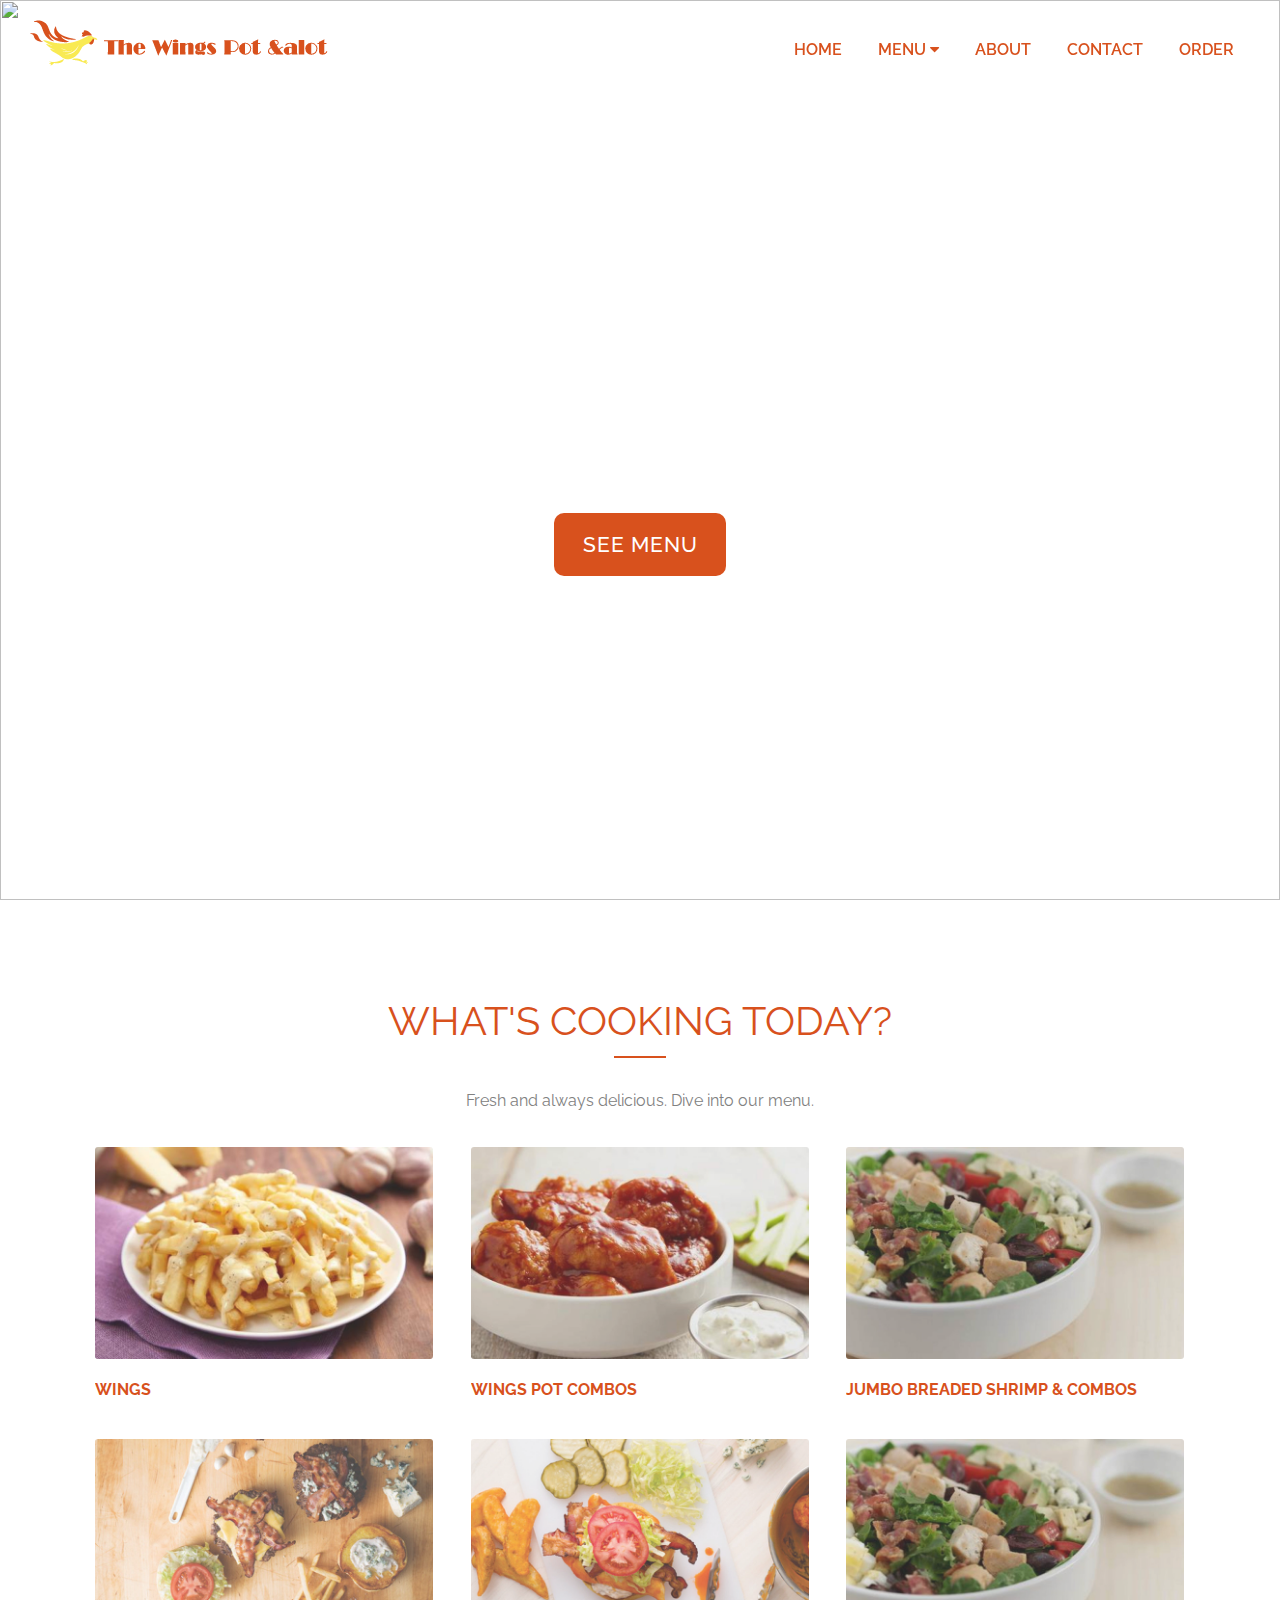
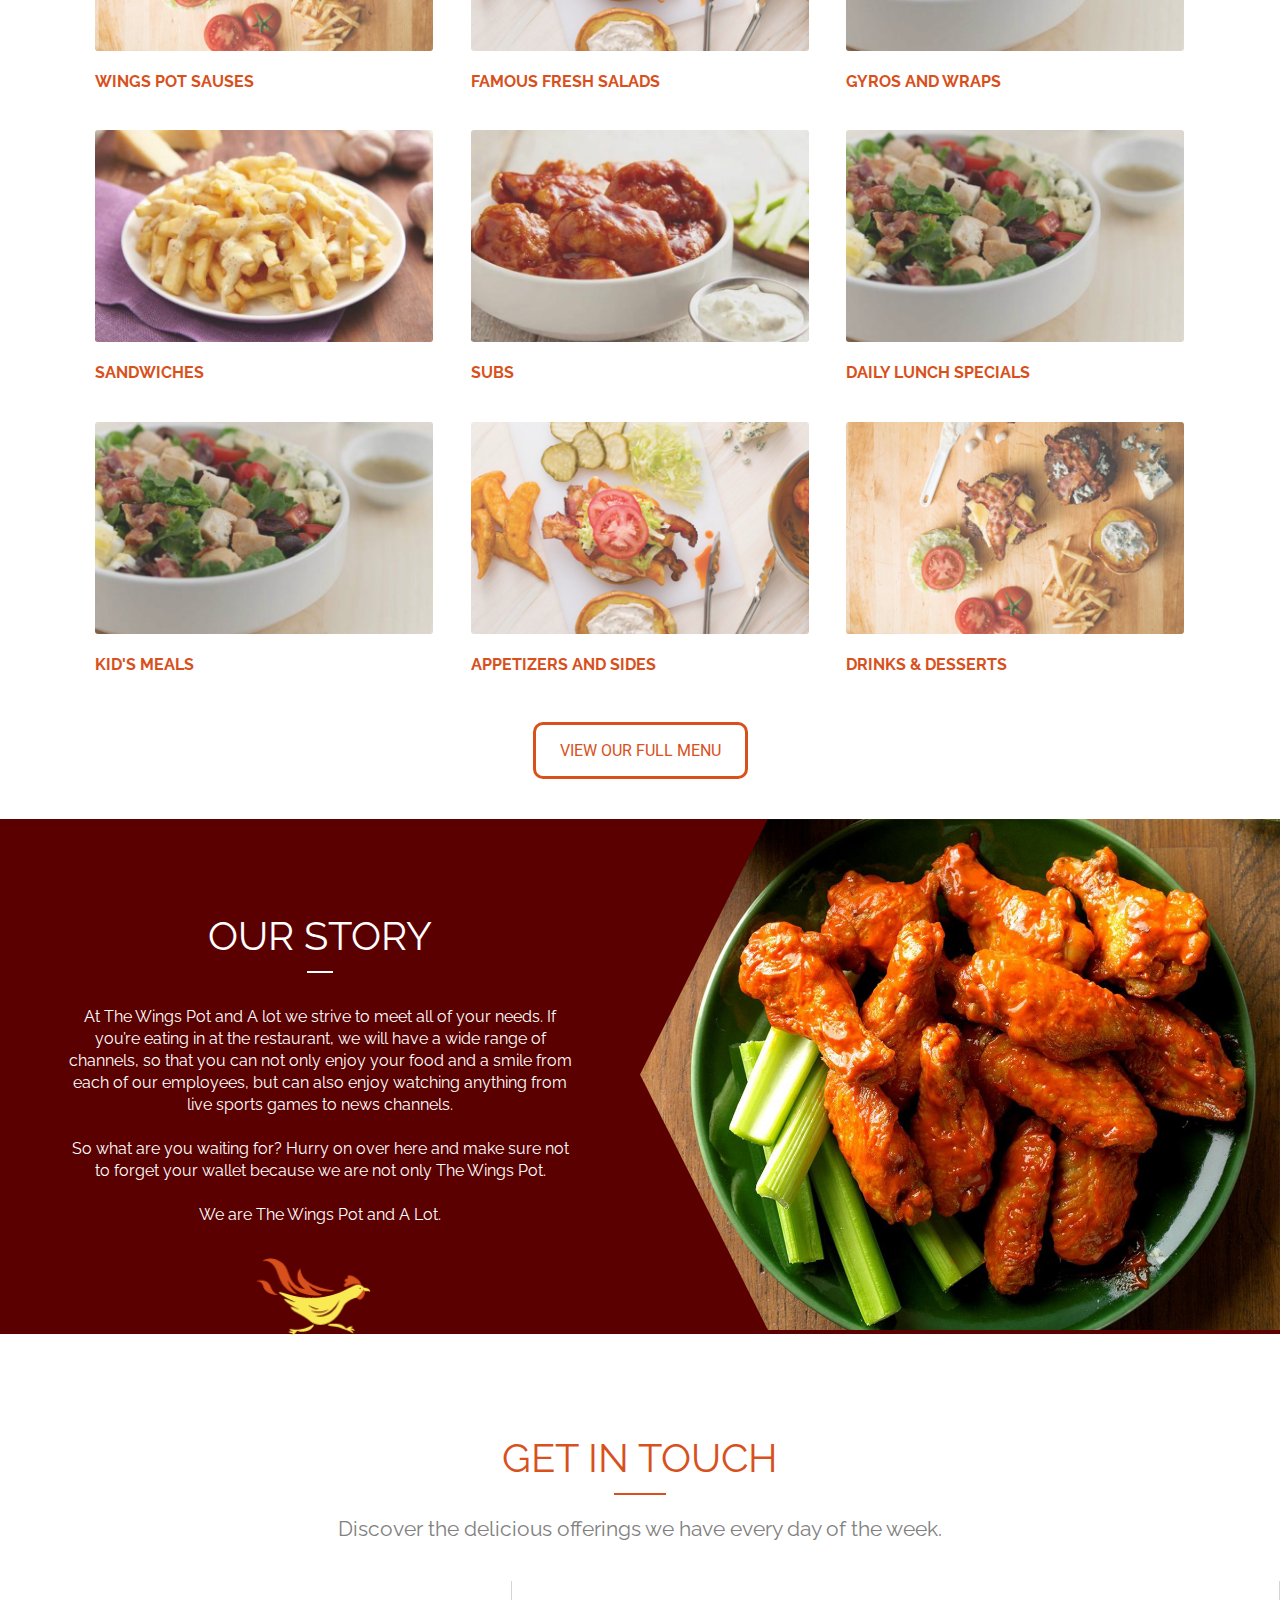
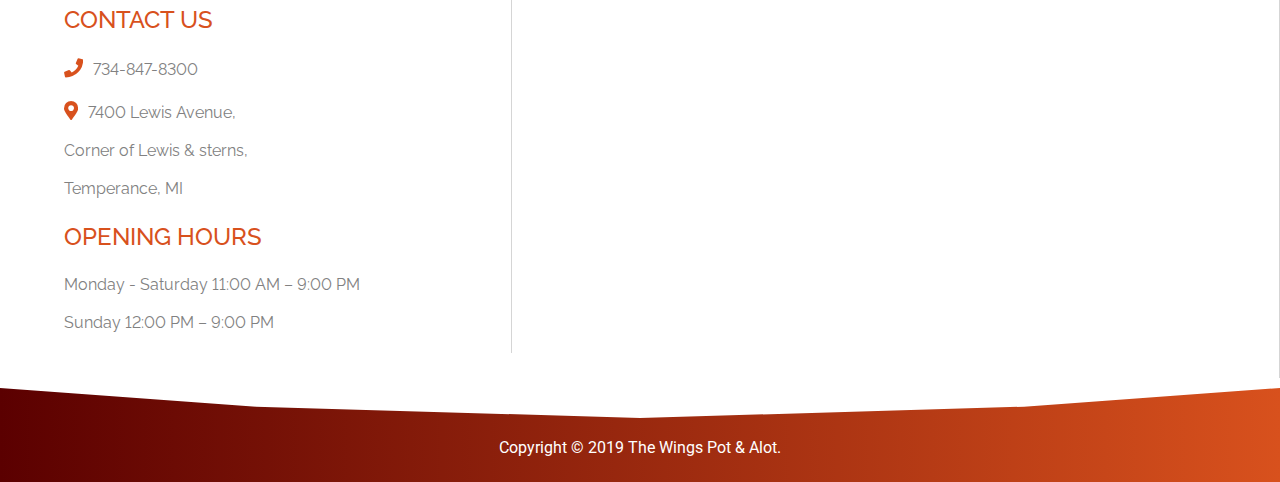
==== index.html @ e2fe1eec "Add files via upload" ====
<!DOCTYPE html>
<html lang="en" dir="ltr">
  <head>
    <meta charset="utf-8">
    <meta name="viewport" content="width=device-width, initial-scale=1.0">
    <title>The Wings Pot & Alot</title>
    <link rel="shortcut icon" href="favicon.ico" type="image/x-icon">
    <link rel="icon" href="favicon.ico" type="image/x-icon">
    <link rel="stylesheet" href="style.css">
    <link rel="stylesheet" href="https://use.fontawesome.com/releases/v5.8.1/css/all.css">
    <link rel="stylesheet" href="https://cdnjs.cloudflare.com/ajax/libs/font-awesome/4.7.0/css/font-awesome.min.css">
    <link rel="stylesheet" href="https://fonts.googleapis.com/css?family=Tangerine">
    <link href='https://fonts.googleapis.com/css?family=Raleway: 400,500, 600' rel='stylesheet' type='text/css'>
    <link href="https://fonts.googleapis.com/css?family=Notable&display=swap" rel="stylesheet">
    <script src="https://code.jquery.com/jquery-3.4.0.js"></script>
  </head>
  <body>
    <nav>
        <div class="left">
          <ul>
            <li><a href="index.html"><img src="logo.png"></a></li>

          </ul>
        </div>

        <div class="right">
        <ul>
          <li><a href="samyvic.github.io/wings/index.html">Home</a></li>
          <li class="dropdown"><a href="samyvic.github.io/wings/menu.html" class="menu">Menu <i class="fa fa-caret-down"></i></a>
            <div class="dropdown-content">
              <a href="#" id="firstItem">WINGS</a>
              <a href="#">WINGS POT COMBOS</a>
              <a href="#">JUMBO BREADED SHRIMP & COMBOS</a>
              <a href="#">WINGS POT SAUSES</a>
              <a href="#">FAMOUS FRESH SALADS</a>
              <a href="#">GYROS AND WRAPS</a>
              <a href="#">SANDWICHES</a>
              <a href="#">SUBS</a>
              <a href="#">DAILY LUNCH SPECIALS</a>
              <a href="#">KID'S MEALS</a>
              <a href="#">APPETIZERS AND SIDES</a>
              <a href="#" id="lastItem">DRINKS & DESSERTS</a>
            </div>
          </li>
          <li><a href="samyvic.github.io/wings/index.html#story">about</a></li>
          <li><a href="samyvic.github.io/wings/index.html#contact">contact</a></li>
          <li id="order"><a href="http://www.thewingspotandalot.net/menu-order.html" target="_blank">order</a></li>
        </ul>
        </div>
    </nav>
    <section class="sec1">
      <div class="container">
        <div class="img-container">
          <img src="crispy.jpg" alt="">
          <div class="content">

            <h1>The Wings pot & alot</h1>

            <p>Where taste meets the myth!</p>
            <a href="#info" class="btn"><span>See Menu</span></a>
          </div>
        </div>

      </div>
      </section>

      <div class="info" id="info">
        <h2>WHAT'S COOKING TODAY?</h2>
        <p>Fresh and always delicious. Dive into our menu.</p>
        <div class="container">
          <div class="info-row">
                <div class="info-box">
                  <img src="bwr1.jpg">
                  <p>Wings</p>
                  <p></p>
                </div>
                <div class="info-box">
                  <img src="bwr2.jpg">
                  <p>Wings Pot Combos</p>
                </div>
                <div class="info-box">
                  <img src="bwr3.jpg">
                  <p>Jumbo Breaded Shrimp & Combos</p>
                </div>
          </div>
          <div class="info-row">
                <div class="info-box">
                  <img src="bwr4.jpg">
                  <p>Wings Pot Sauses</p>
                </div>
                <div class="info-box">
                  <img src="bwr5.jpg">
                  <p>Famous Fresh Salads</p>
                </div>
                <div class="info-box">
                  <img src="bwr3.jpg">
                  <p>Gyros and Wraps</p>
                </div>
          </div>
          <div class="info-row">
                <div class="info-box">
                  <img src="bwr1.jpg">
                  <p>Sandwiches</p>
                  <p></p>
                </div>
                <div class="info-box">
                  <img src="bwr2.jpg">
                  <p>Subs</p>
                </div>
                <div class="info-box">
                  <img src="bwr3.jpg">
                  <p>Daily Lunch Specials</p>
                </div>
          </div>
          <div class="info-row">
                <div class="info-box">
                  <img src="bwr3.jpg">
                  <p>Kid's Meals</p>
                </div>
                <div class="info-box">
                  <img src="bwr5.jpg">
                  <p>Appetizers and Sides</p>
                </div>
                <div class="info-box">
                  <img src="bwr4.jpg">
                  <p>Drinks & Desserts</p>
                </div>
          </div>
      </div>

      <a href="process.html" class="bttn" target="_blank"><span>View OUR Full Menu</span></a>
    </div>

    <div class="story" id="story">

      <div class="story-container">
        <div class="story-row">
          <div class="polygon1">
            <div class="story-box-1">
                <div class="story-content">
                  <h2>OUR STORY</h2>
                  <p>At The Wings Pot and A lot we strive to meet all of your needs.
                   If you’re eating in at the restaurant, we will have a wide range of channels,
                    so that you can not only enjoy your food and a smile from each of our employees,
                     but can also enjoy watching anything from live sports games to news channels.<br><br>
                  So what are you waiting for? Hurry on over here and make sure not to forget your wallet because we are not only The Wings Pot.
                   <br><br>We are The Wings Pot and A Lot.</p>
                   <img src="chiki.png">
                </div>
            </div>
          </div>
          <div class="clip">
              <img src="newwings.jpg">
          </div>

          </div>
        </div>
      </div>
    </div>

      <div class="contact" id="contact">
        <div class="contact-container">

          <h2>GET IN TOUCH</h2>
          <p>Discover the delicious offerings we have every day of the week.</p>
          <div class="contact-row">
          <div class="contact-box" id="con-box-1">
            <h3>CONTACT US</h3>
            <h4><i class="fas fa-phone"></i>734-847-8300</h4>
            <h4><i class="fas fa-map-marker-alt"></i>7400 Lewis Avenue,<br><br> Corner of Lewis & sterns,<br><br>Temperance, MI</h4>
            <h3>OPENING HOURS</h3>
            <h4>Monday - Saturday 11:00 AM – 9:00 PM<br><br>Sunday 12:00 PM – 9:00 PM</h4>
          </div>

          <div class="contact-box" id="con-box-2">

            <h4><iframe src="https://www.google.com/maps/embed?pb=!1m18!1m12!1m3!1d2976.58976884949!2d-83.5690757851899!3d41.75094058134229!2m3!1f0!2f0!3f0!3m2!1i1024!2i768!4f13.1!3m3!1m2!1s0x883b7f925ae8d977%3A0xe44cda6f2cd20868!2sThe%20Wings%20Pot%20%26%20Alot!5e0!3m2!1sen!2seg!4v1570128316960!5m2!1sen!2seg" width="680" height="350" frameborder="0" style="border:0;" allowfullscreen=""></iframe></h4>
          </div>
          </div>
        </div>
      </div>
      <div class="footer">
        <div class="clip">
          <p>Copyright &copy; 2019 The Wings Pot & Alot.</p>
        </div>
      </div>
    <script type="text/javascript">
      $(window).on('scroll', function(){
        if ($(window).scrollTop()) {
          $('nav').addClass('black');
        } else {
          $('nav').removeClass('black');
        }
      })
    </script>
    </body>
    </html>
---- style.css ----
@import url('https://fonts.googleapis.com/css?family=Montserrat|Open+Sans|Roboto');
*{
  box-sizing: border-box;
}
html {
  scroll-behavior: smooth;
}
body{
  margin:0;
  padding:0;
  color:#fff;
  font-family: Raleway;
  -webkit-font-feature-settings: "lnum";
  -moz-font-feature-settings: "lnum";
  font-feature-settings: "lnum";
  overflow-x: hidden;
}
.container::after{
  content: "";
  clear: both;
  display: table;
}
nav {
  position:fixed;
  top:0;
  left: 0;
  width:100%;
  height:100px;
  padding: 10px 30px 10px 30px;
  transition: .5s;
  z-index: 99;
}
nav.black{
  background: linear-gradient(to right, rgba(255,222,173,1), rgba(255,222,173,1));
  height: 80px;
  padding: 10px 15px 10px 15px;
}
nav .left {
  float: left;
  margin: 0;
  padding: 0;
  display: flex;
}
nav .left ul ,nav .right ul{
  margin: 0;
  padding: 0;
}
nav .left li {
  display: inline-block;

}
nav .left li a{
  transition: .5s;
}
nav.black .left li a{
  background:linear-gradient(to right,#fff,#fff);
  -webkit-background-clip: text;
  -webkit-text-fill-color: transparent;
}
nav .left img{
  margin-top: 10px;
}
nav .left a{
  margin: 0;
  padding: 0;
}
nav.black .left img{
  margin-top: 2.5px;
}
/*Pristina - Monotype Corsiva - Script MT ("Tangerine", serif)*/
nav .right {
  float: right;
  margin: 0;
  padding: 0;
  display: flex;
}
nav ul{
  margin:0;
}
nav .right li {
  display: inline-block;
  text-transform: uppercase;
  font-weight: 600;
  list-style-type: none;
  font-size: 1em;
  padding: 0em 1em;
}
nav .right a{
  color:#D8511D;
  text-decoration: none;
}
nav .right li a:hover{
  color:#fff;
}
nav .right #order{
  background: white;
  border-top-right-radius: 10px;
  border-bottom-left-radius: 10px;
}
nav .right ul #order:hover {
  background-color:#D8511D;
    cursor: pointer;
}
nav .right ul #order:hover a{
  color:#fff;

}
nav .right li a{
  line-height: 80px;
  transition: .5s;
}
nav.black .right li a{
  color:#D8511D;
  line-height: 60px;
}

.dropdown-content {
  display: none;
  position: absolute;
  background-color: #f9f9f9;
  min-width: 120px;
  box-shadow: 0px 8px 16px 0px rgba(0,0,0,0.2);
  z-index: 1;
  border-radius: 10px;
}
nav .right ul .dropdown .dropdown-content a{
  line-height: 40px;
}
nav.black .right ul .dropdown .dropdown-content a:hover{
  color: #fff;
}
.dropdown-content:hover{
  padding-top: 1px;
  border-radius: 10px;
}
.dropdown-content a {
  font-size: 14px;
  padding: 0px 16px;
  text-decoration: none;
  display: block;
  text-align: left;
}
.dropdown-content a{
  border-bottom: 1px solid #F0F0F0;
}
.dropdown-content #lastItem{
  border-bottom: 0px solid #F0F0F0;

}
.dropdown-content a:hover {background-color:#D8511D;

}
.dropdown-content a:hover {
  border-radius: 10px;
}
nav .right ul .dropdown:hover .dropdown-content {
  display: block;

}
.container{
  text-align: center;
}

.container .content h1{
text-align: center;
font-size: 4em;
font-weight: 500;
}
.img-container img {
  overflow: hidden;
  position: relative;
  z-index: -1;
  top: 0;
  left: 0;
  width: 100%;
  height: 100vh;
  background-size: cover;

}

.container .content{
  position: absolute;
  top:25%;
  left:25%;
  right:25%;
  color: rgb(255,255,255) ;
}
.sec1 .content h1{
  font-size: 42px;
  margin-bottom: 0;
  border-top: white solid 5px;
  border-bottom: white solid 5px;
  padding: 16px 0px 18px 0px;
  text-transform: uppercase;
  font-family: 'Notable', sans-serif;

}
.content p{
  font-size: 1.5rem;
  display: block;
  padding-bottom: 3rem;
  text-transform: capitalize;
}
.btn{
  background:linear-gradient(to right,#D8511D,#D8511D);
  letter-spacing: 1px;
  color:#fff;
  font-size: 1.3rem;
  font-weight: 500;
  padding:1.2rem 1.8rem;
  text-decoration: none;
  border-radius: 10px;
  text-transform: uppercase;
}

.btn:hover{
  background:linear-gradient(to right,#fff,#fff);
  -webkit-background-clip: text;
  -webkit-text-fill-color: transparent;
  color:#D8511D;
  font-size: 1.5rem;
  padding:1.3rem 1.9rem;
  text-decoration: none;
  border: 3px solid #D8511D;
  border-radius: 10px;
  transition: .1s ease-in-out;
}

/*info*/
.info{
  text-align: center;
  background-color: rgb(255,255,255);
  color:#483949;
  padding:60px 0 40px;
}
.info .info-row {
margin:2% 6%;
}
.info .info-row .info-box{
  display: inline-block;
  float: left;
  width: 30%;
  margin: 1% 1.66% ;
  overflow:hidden;
  background-color: #fff;
}
.info .info-row .info-box img{
  width:100%;
  height:100%;
  max-width:100%;
  background-size: cover;
  transition: all .6s;
  opacity: 0.85;
  z-index: -1;
  padding-bottom: 0;
  border-radius: 3px;
}
.info .info-row .info-box img:hover{
  transform: scale(1.03);
  opacity:1;

}
.info .info-row .info-box p {
  font-size: 1em;
  color:#818181;
  margin:5% 0;
  text-align: left;
  color: #D8511D;
  text-transform: uppercase;
  font-weight: bold;
}
.info h2 {
  font-size: 2.5em;
  font-weight: 400;
  color:#D8511D;
  /*#483949*/
}
.info h2::after {
    content: '';
    background:#D8511D ;
    width: 4%;
    height: 2px;
    margin:12px 0 0;
    display: block;
    margin-left: auto;
    margin-right: auto;
  }
.info p {
  font-size: 1em;
  color:#818181;
  margin:0 10%;
  text-align: center;
}

.info .bttn, .message .bttn{
  color:#D8511D;
  font-size: 1em;
  font-family: 'Roboto', sans-serif;
  padding:1rem 1.5rem;
  text-decoration: none;
  border:3px solid #D8511D;
  border-radius: 10px;
  text-transform: uppercase;
  display: inline-block;
  margin-top: 20px;
}
.info .bttn:hover, .message .bttn:hover{
  color: white;
  background:#D8511D;
  /*font-size: 1.1em;
  padding:1.1rem 1.6rem;
  #483949
  */
  text-decoration: none;
  border: 3px solid #D8511D;
  border-radius: 10px;
  transition: .5s ease-in-out;
}
/* end info*/

/*story*/
.story {
  background-color: #5B0000;

}
.story .clip img{
  width: 100%;
  background-size: cover;
  clip-path: polygon(60% 0, 100% 0, 100% 100%, 60% 100%, 50% 50%);
  -webkit-clip-path: polygon(60% 0, 100% 0, 100% 100%, 60% 100%, 50% 50%);
  background-repeat: no-repeat;
  -webkit-shape-outside: polygon(60% 0, 100% 0, 100% 100%, 60% 100%, 50% 50%);
  shape-outside: polygon(60% 0, 100% 0, 100% 100%, 60% 100%, 50% 50%);
  z-index: -99;
}
.story .story-content{
    padding-top: 60px ;

}
.story h2 {
  font-size: 2.5em;
  font-weight: 400;
  text-align: center;
  color:#fff;
  /*#483949*/
}
.story h2::after {
    content: '';
    background:#fff ;
    width: 4%;
    height: 2px;
    margin:12px 0 0;
    display: block;
    margin-left: auto;
    margin-right: auto;
  }
.story p {
  font-size: 1em;
  line-height: 22px;
  text-align: center;
  color:#fff;
  margin:0 10%;

}
.story .story-box-1 img{
  margin: 5% 40%;
  width: 18%;

}
.story .story-box-1, .story .story-box-2{
  width:50%;
  display:inline-block;
  float: left;
  overflow: hidden;
  position: absolute;
}

.story .story-row::after{
    content:"";
    clear: both;
    display: table;
}

/*story*/
/*contact*/
.contact {
  background-color:#fff;
  color:#483949;
  padding:60px 0 0px;
}
.contact-container{
padding:40px 0 10px;
}
.contact .contact-row{
  padding: 20px 0 0;
}
.contact h2{
    text-align: center;
    margin:0px;
    font-size: 2.5em;
    font-weight: 400;
    color:#D8511D;
}
.contact h2:after {
    content: '';
    background:#D8511D;
    width: 4%;
    height: 1.6px;
    margin:12px 0 0;
    display: block;
    margin-left: auto;
    margin-right: auto;
  }

  .contact h3{
      text-align: left;
      font-size: 1.5em;
      font-weight: 500;
      color:#D8511D;
  }
  .contact h4{
      text-align: left;
      font-size: 1em;
      font-weight: 400;
      color:#818181;
  }
  .contact p{
    color:#818181;
    text-align: center;
    font-size: 1.3em;
  }

.contact-row::after{
    content:"";
    clear: both;
    display: table;
  }

#con-box-1{
  width:40%;
  float: left;

}
#con-box-2{
  width:60%;
  float: left;
}
.contact .fas,.contact .fab, .contact .far{
  font-size: 1.2em;
  margin-right: 10px;
  background:linear-gradient(to right,#D8511D,#D8511D);
  -webkit-background-clip: text;
  -webkit-text-fill-color: transparent;
}
#con-box-1,#con-box-2{
    border-right: 1px solid #d5d5d5;
    padding-left: 5% ;
}
/* footer */
.footer{
  background-color: #fff;
}
 .footer .clip {
   padding:50px 0 25px;
  /*background:linear-gradient(to right,#EE6588,#F69560);*/
  background: linear-gradient(to right,  rgba(91,0,0,1),rgba(216, 81, 29,1));
  -webkit-clip-path: polygon(50% 32%, 80% 20%, 100% 0, 100% 100%, 79% 100%, 50% 100%, 17% 100%, 0 100%, 0 0, 20% 20%);
  clip-path: polygon(50% 32%, 80% 20%, 100% 0, 100% 100%, 79% 100%, 50% 100%, 17% 100%, 0 100%, 0 0, 20% 20%);
}
.footer p{
  margin:0;
  color:#fff;
  text-align: center;
  font-family: 'Roboto', sans-serif;
}
/*end footer*/

#footer-page{
  margin-top: 60px
}



#color-nav{background:linear-gradient(to right,#EE6588,#F69560);
  -webkit-background-clip: text;
-webkit-text-fill-color: transparent;}
nav.black .right li #color-nav{background:linear-gradient(to right,#fff,#fff);
  -webkit-background-clip: text;
-webkit-text-fill-color: transparent;}
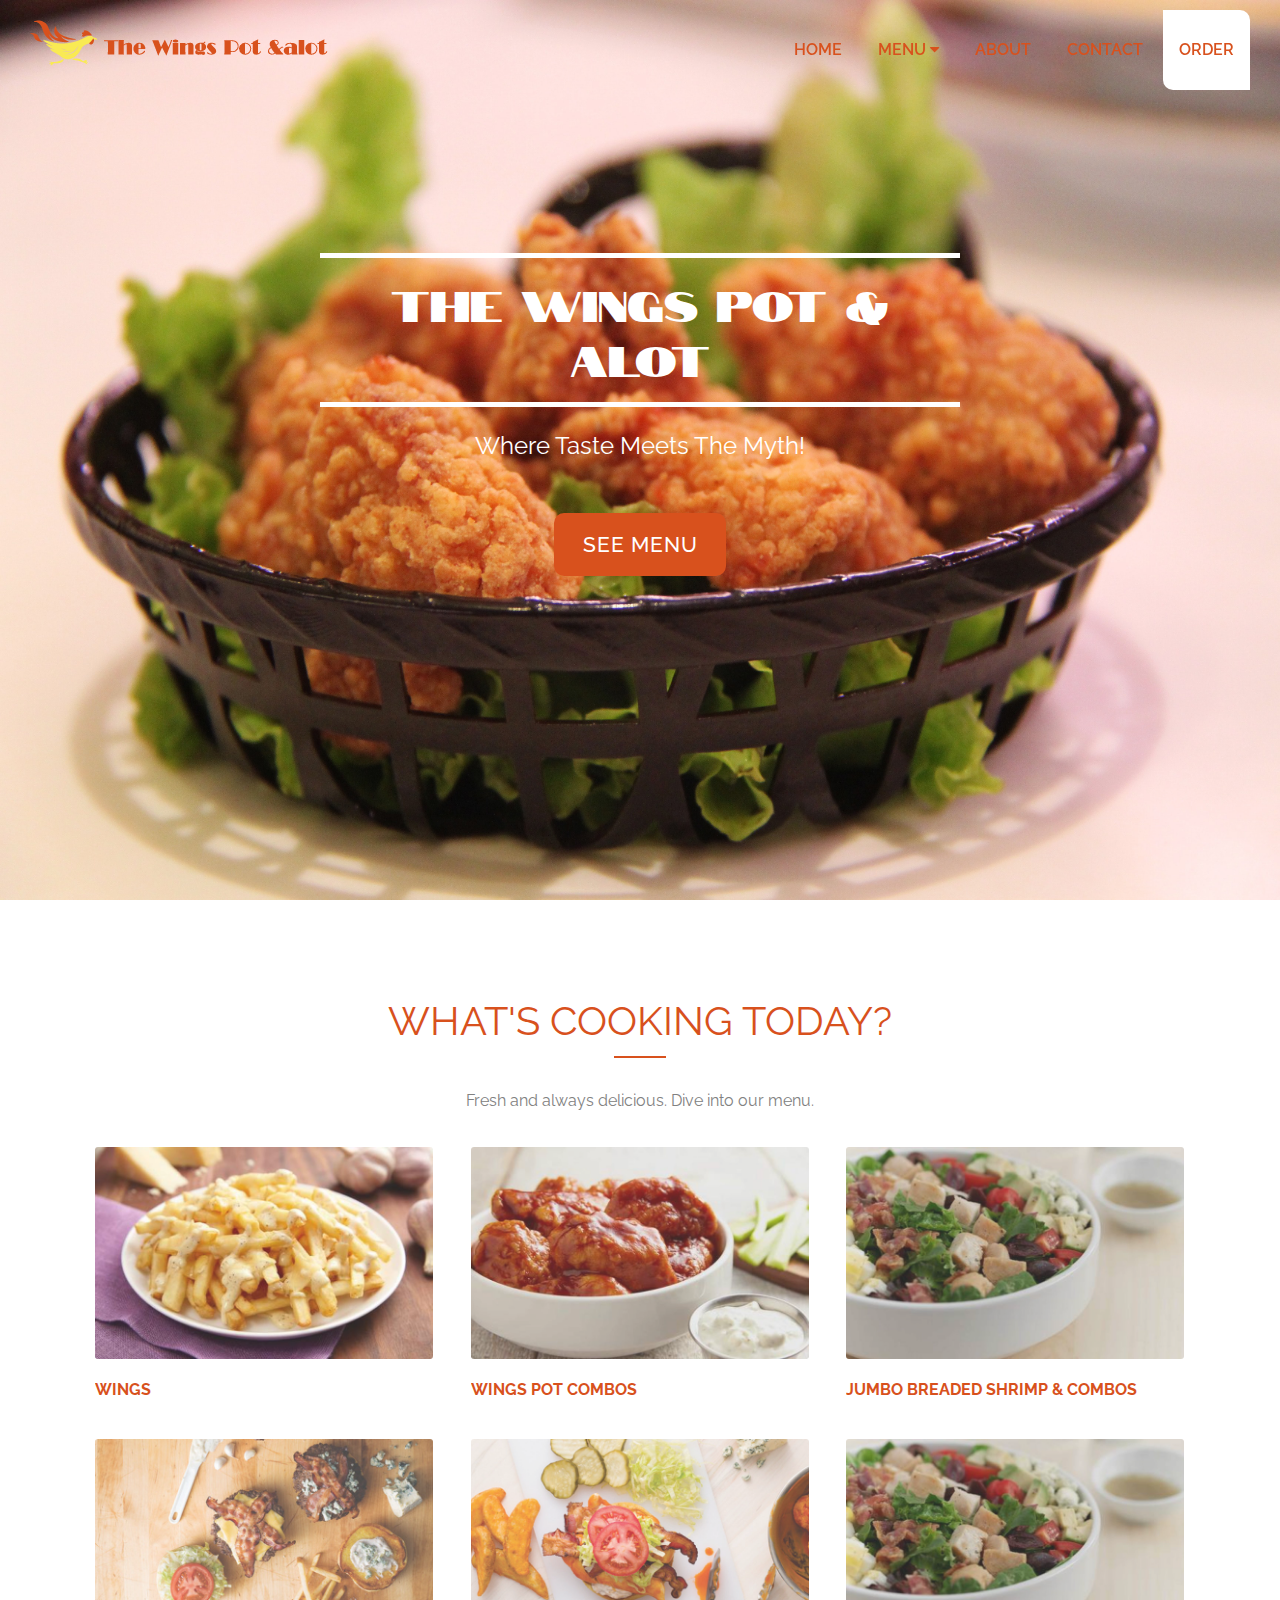
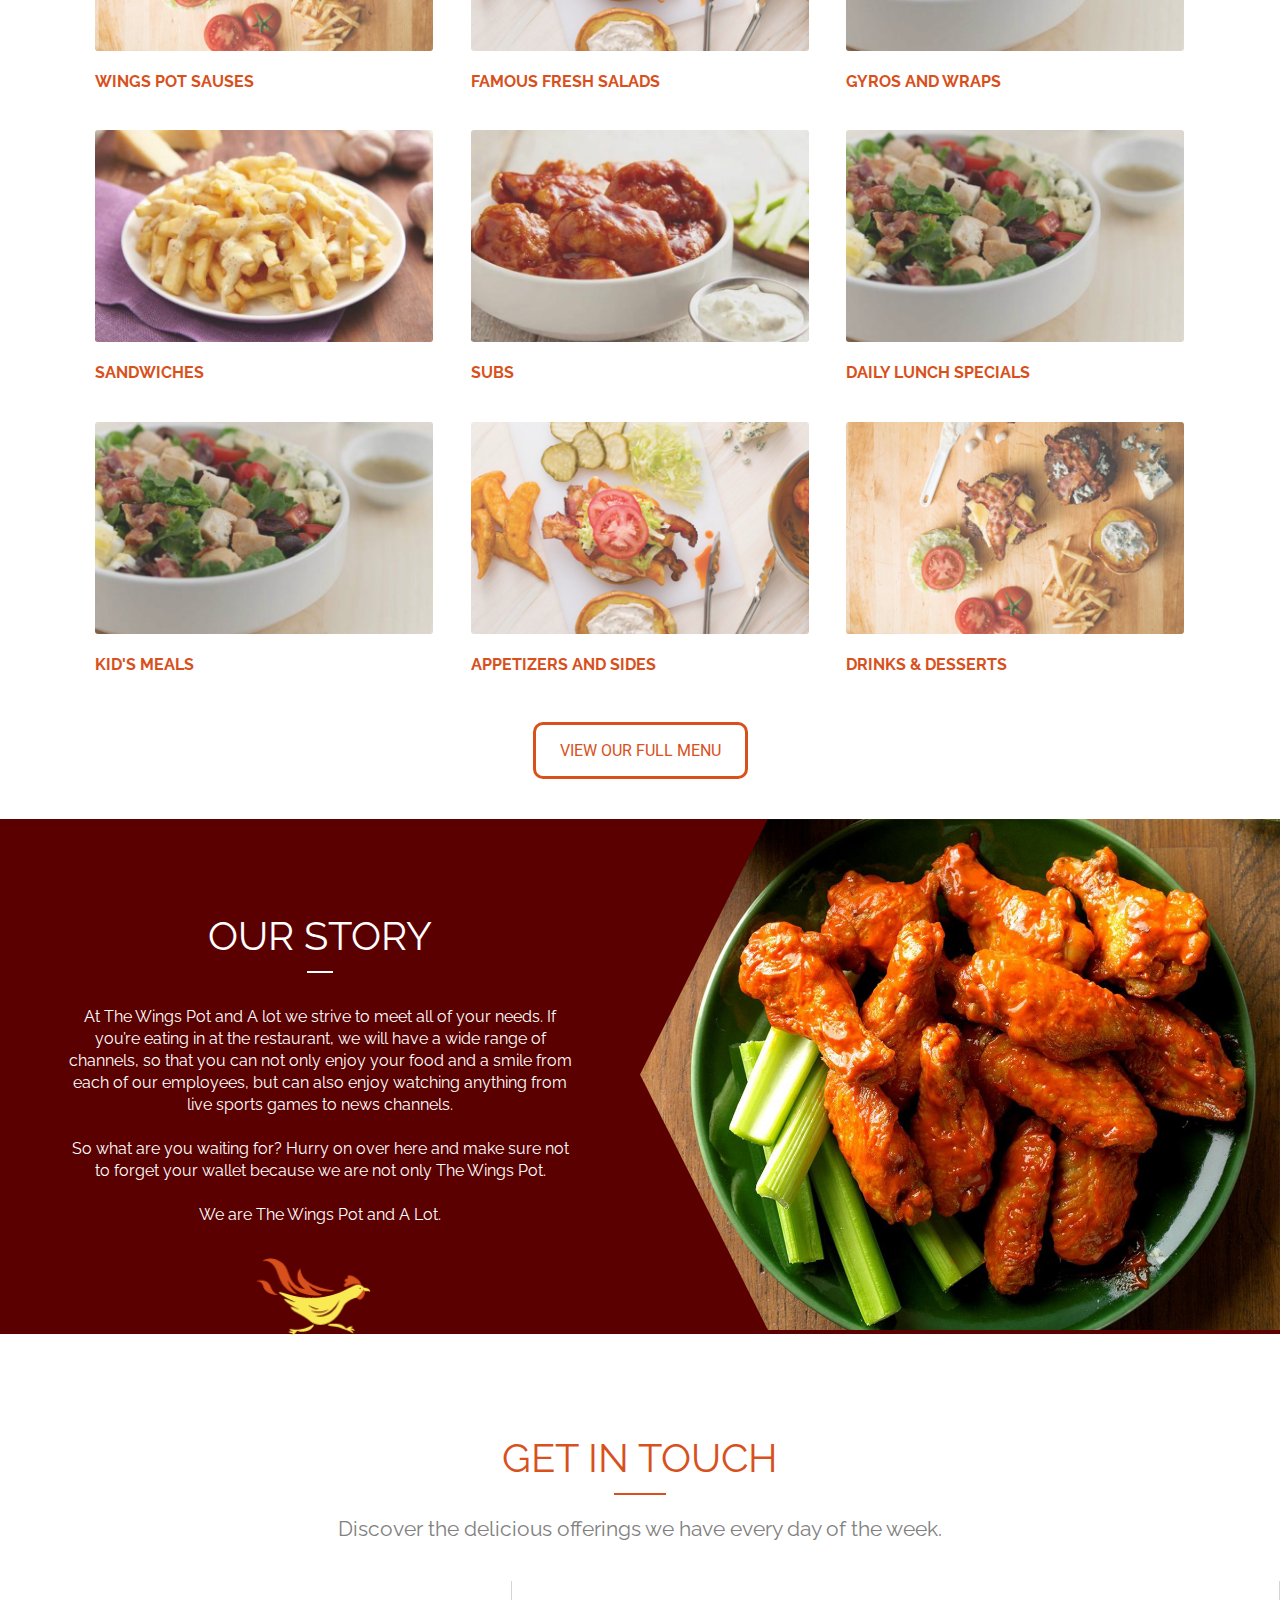
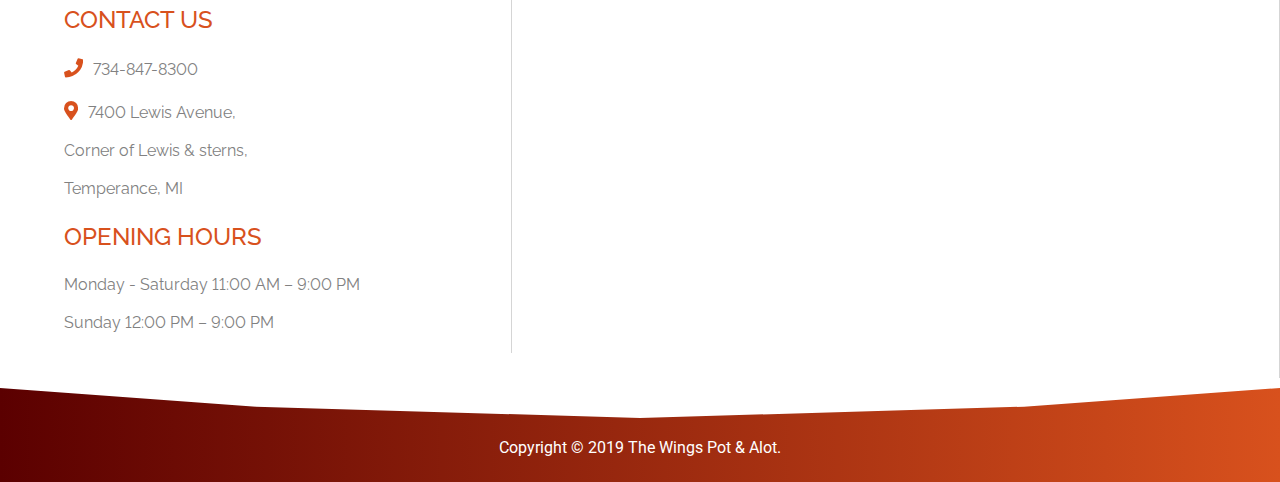
==== commit 8e2376ff: "Add files via upload" ====
--- a/index.html
+++ b/index.html
@@ -25,8 +25,8 @@
 
         <div class="right">
         <ul>
-          <li><a href="samyvic.github.io/wings/index.html">Home</a></li>
-          <li class="dropdown"><a href="samyvic.github.io/wings/menu.html" class="menu">Menu <i class="fa fa-caret-down"></i></a>
+          <li><a href="index.html">Home</a></li>
+          <li class="dropdown"><a href="menu.html" class="menu">Menu <i class="fa fa-caret-down"></i></a>
             <div class="dropdown-content">
               <a href="#" id="firstItem">WINGS</a>
               <a href="#">WINGS POT COMBOS</a>
@@ -42,8 +42,8 @@
               <a href="#" id="lastItem">DRINKS & DESSERTS</a>
             </div>
           </li>
-          <li><a href="samyvic.github.io/wings/index.html#story">about</a></li>
-          <li><a href="samyvic.github.io/wings/index.html#contact">contact</a></li>
+          <li><a href="#story">about</a></li>
+          <li><a href="#contact">contact</a></li>
           <li id="order"><a href="http://www.thewingspotandalot.net/menu-order.html" target="_blank">order</a></li>
         </ul>
         </div>
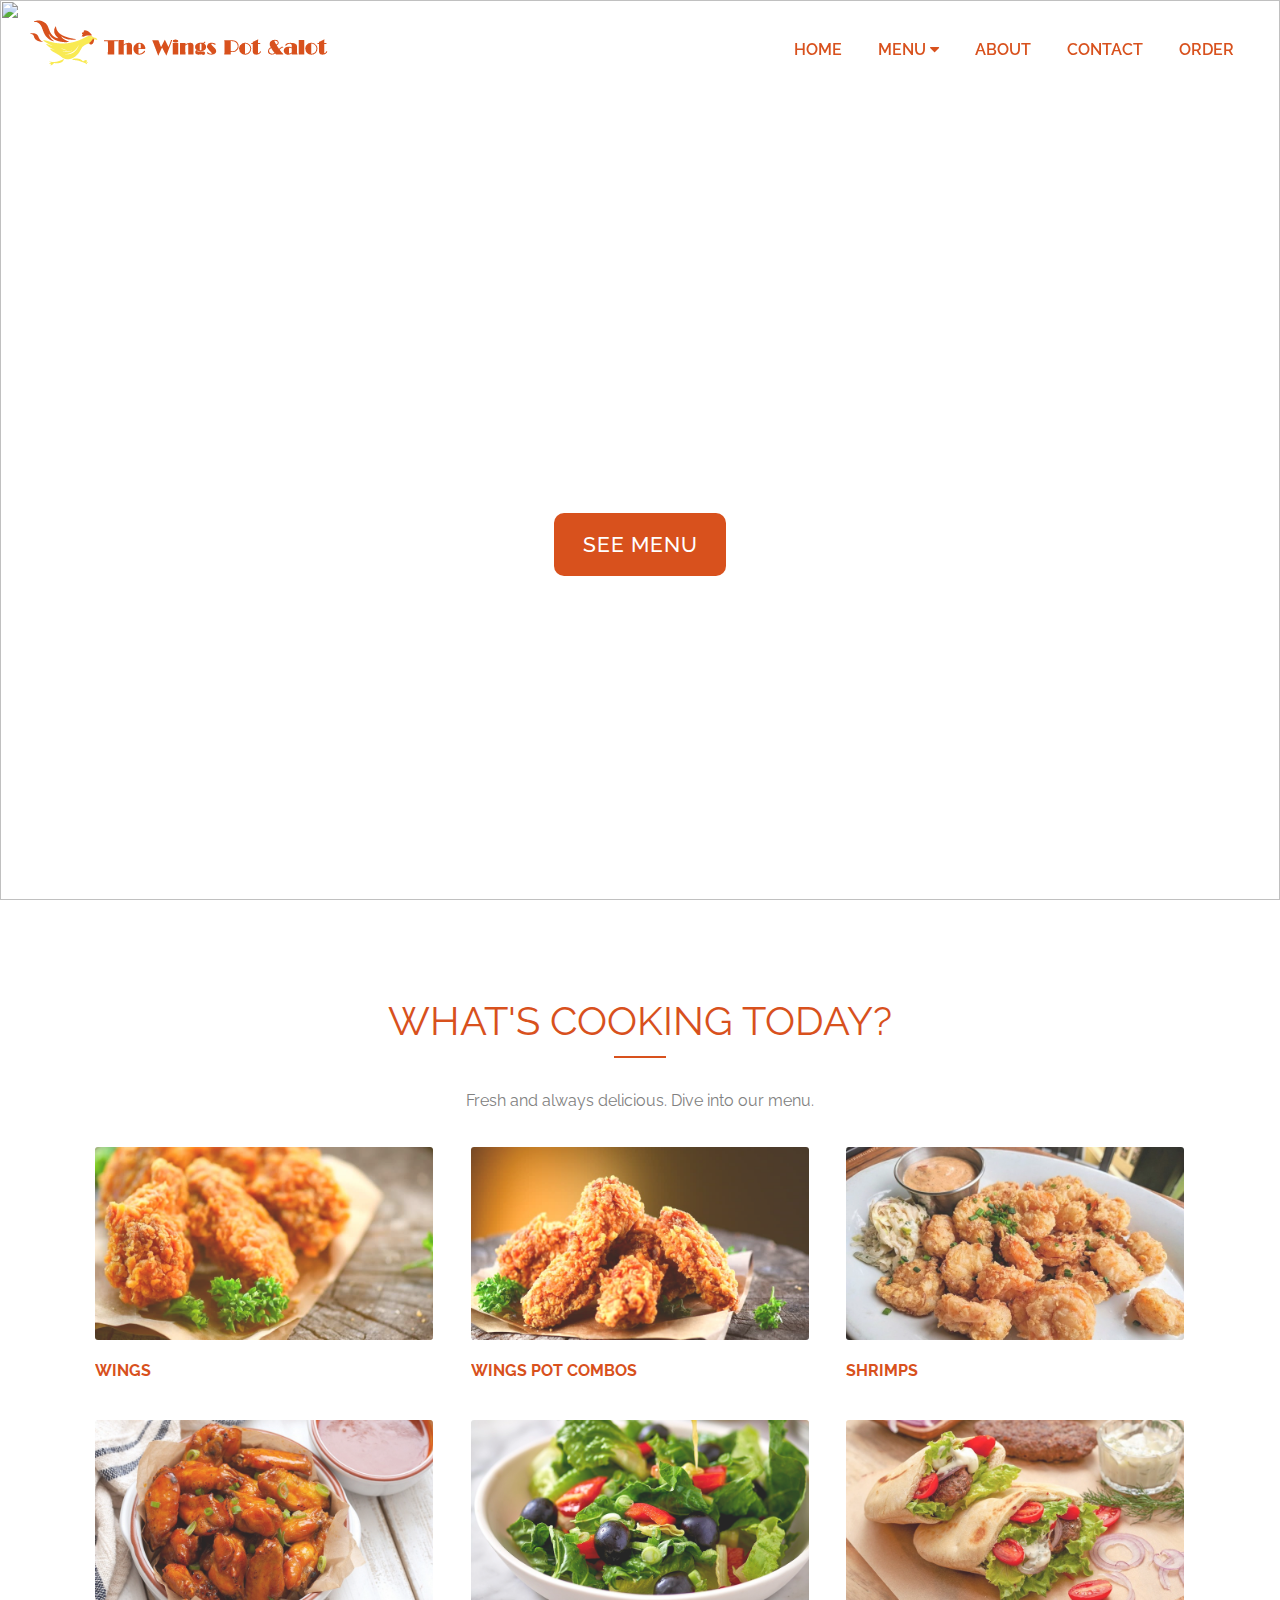
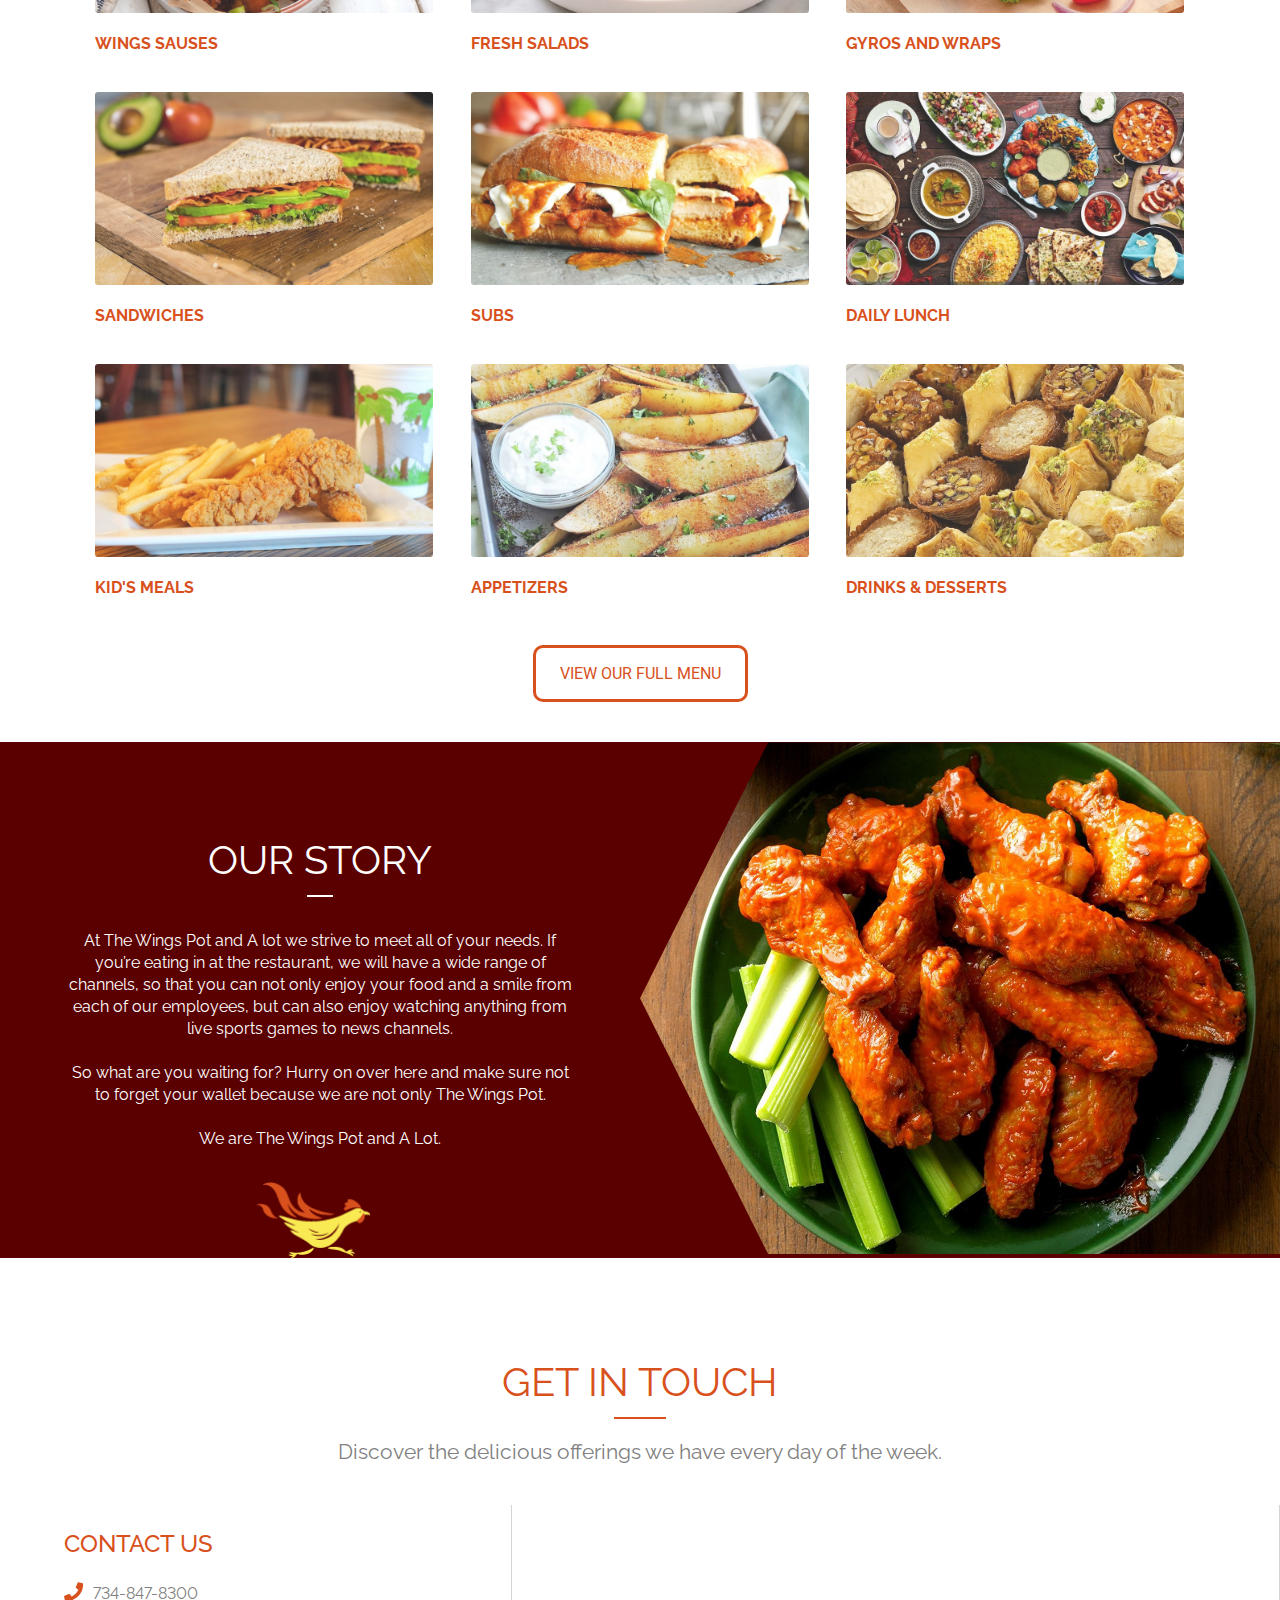
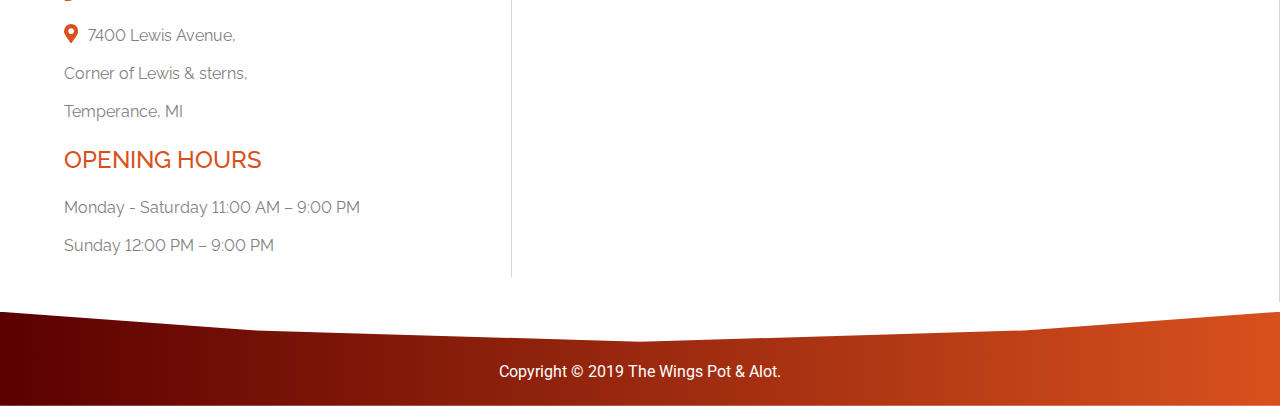
==== commit 6828b39c: "Add files via upload" ====
--- a/index.html
+++ b/index.html
@@ -18,7 +18,7 @@
     <nav>
         <div class="left">
           <ul>
-            <li><a href="index.html"><img src="logo.png"></a></li>
+            <li><a href="index.html"><img src="logo.png" id="logo1"></a></li>
 
           </ul>
         </div>
@@ -28,18 +28,18 @@
           <li><a href="index.html">Home</a></li>
           <li class="dropdown"><a href="menu.html" class="menu">Menu <i class="fa fa-caret-down"></i></a>
             <div class="dropdown-content">
-              <a href="#" id="firstItem">WINGS</a>
-              <a href="#">WINGS POT COMBOS</a>
-              <a href="#">JUMBO BREADED SHRIMP & COMBOS</a>
-              <a href="#">WINGS POT SAUSES</a>
-              <a href="#">FAMOUS FRESH SALADS</a>
-              <a href="#">GYROS AND WRAPS</a>
-              <a href="#">SANDWICHES</a>
-              <a href="#">SUBS</a>
-              <a href="#">DAILY LUNCH SPECIALS</a>
-              <a href="#">KID'S MEALS</a>
-              <a href="#">APPETIZERS AND SIDES</a>
-              <a href="#" id="lastItem">DRINKS & DESSERTS</a>
+              <a href="menu.html#item1" id="firstItem">WINGS</a>
+              <a href="menu.html#item2">WINGS POT COMBOS</a>
+              <a href="menu.html#item3">JUMBO BREADED SHRIMP & COMBOS</a>
+              <a href="menu.html#item4">WINGS POT SAUSES</a>
+              <a href="menu.html#item5">FAMOUS FRESH SALADS</a>
+              <a href="menu.html#item6">GYROS AND WRAPS</a>
+              <a href="menu.html#item7">SANDWICHES</a>
+              <a href="menu.html#item8">SUBS</a>
+              <a href="menu.html#item9">DAILY LUNCH SPECIALS</a>
+              <a href="menu.html#item10">KID'S MEALS</a>
+              <a href="menu.html#item11">APPETIZERS AND SIDES</a>
+              <a href="menu.html#item12" id="lastItem">DRINKS & DESSERTS</a>
             </div>
           </li>
           <li><a href="#story">about</a></li>
@@ -51,7 +51,7 @@
     <section class="sec1">
       <div class="container">
         <div class="img-container">
-          <img src="crispy.jpg" alt="">
+          <img src="crispy.jpeg" alt="">
           <div class="content">
 
             <h1>The Wings pot & alot</h1>
@@ -70,65 +70,66 @@
         <div class="container">
           <div class="info-row">
                 <div class="info-box">
-                  <img src="bwr1.jpg">
+                  <a href="menu.html#item1"><img src="1.jpg"></a>
                   <p>Wings</p>
                   <p></p>
                 </div>
                 <div class="info-box">
-                  <img src="bwr2.jpg">
+                  <a href="menu.html#item2"><img src="2.jpg"></a>
                   <p>Wings Pot Combos</p>
                 </div>
                 <div class="info-box">
-                  <img src="bwr3.jpg">
-                  <p>Jumbo Breaded Shrimp & Combos</p>
+                  <a href="menu.html#item3"><img src="3.jpg"></a>
+                  <p>Shrimps</p>
                 </div>
           </div>
           <div class="info-row">
                 <div class="info-box">
-                  <img src="bwr4.jpg">
-                  <p>Wings Pot Sauses</p>
+                  <a href="menu.html#item4"><img src="4.jpg"></a>
+                  <p>Wings Sauses</p>
                 </div>
                 <div class="info-box">
-                  <img src="bwr5.jpg">
-                  <p>Famous Fresh Salads</p>
+                  <a href="menu.html#item5"><img src="5.jpeg"></a>
+                  <p>Fresh Salads</p>
                 </div>
                 <div class="info-box">
-                  <img src="bwr3.jpg">
+                  <a href="menu.html#item6"><img src="6.jpg"></a>
                   <p>Gyros and Wraps</p>
                 </div>
           </div>
           <div class="info-row">
                 <div class="info-box">
-                  <img src="bwr1.jpg">
+                  <a href="menu.html#item7"><img src="7.jpg"></a>
                   <p>Sandwiches</p>
                   <p></p>
                 </div>
                 <div class="info-box">
-                  <img src="bwr2.jpg">
+                  <a href="menu.html#item8"><img src="8.jpg"></a>
                   <p>Subs</p>
                 </div>
                 <div class="info-box">
-                  <img src="bwr3.jpg">
-                  <p>Daily Lunch Specials</p>
+                  <a href="menu.html#item9"><img src="9.jpg"></a>
+                  <p>Daily Lunch</p>
                 </div>
           </div>
           <div class="info-row">
                 <div class="info-box">
-                  <img src="bwr3.jpg">
+                  <a href="menu.html#item10"><img src="10.jpg"></a>
+
                   <p>Kid's Meals</p>
                 </div>
                 <div class="info-box">
-                  <img src="bwr5.jpg">
-                  <p>Appetizers and Sides</p>
+                  <a href="menu.html#item11"><img src="11.jpg"></a>
+                  <p>Appetizers</p>
                 </div>
                 <div class="info-box">
-                  <img src="bwr4.jpg">
+                  <a href="menu.html#item12"><img src="12.jpg"></a>
                   <p>Drinks & Desserts</p>
                 </div>
           </div>
       </div>
 
-      <a href="process.html" class="bttn" target="_blank"><span>View OUR Full Menu</span></a>
+      <a href="menu.html" class="bttn" target="_blank"><span>View OUR Full Menu</span></a>
     </div>
 
     <div class="story" id="story">
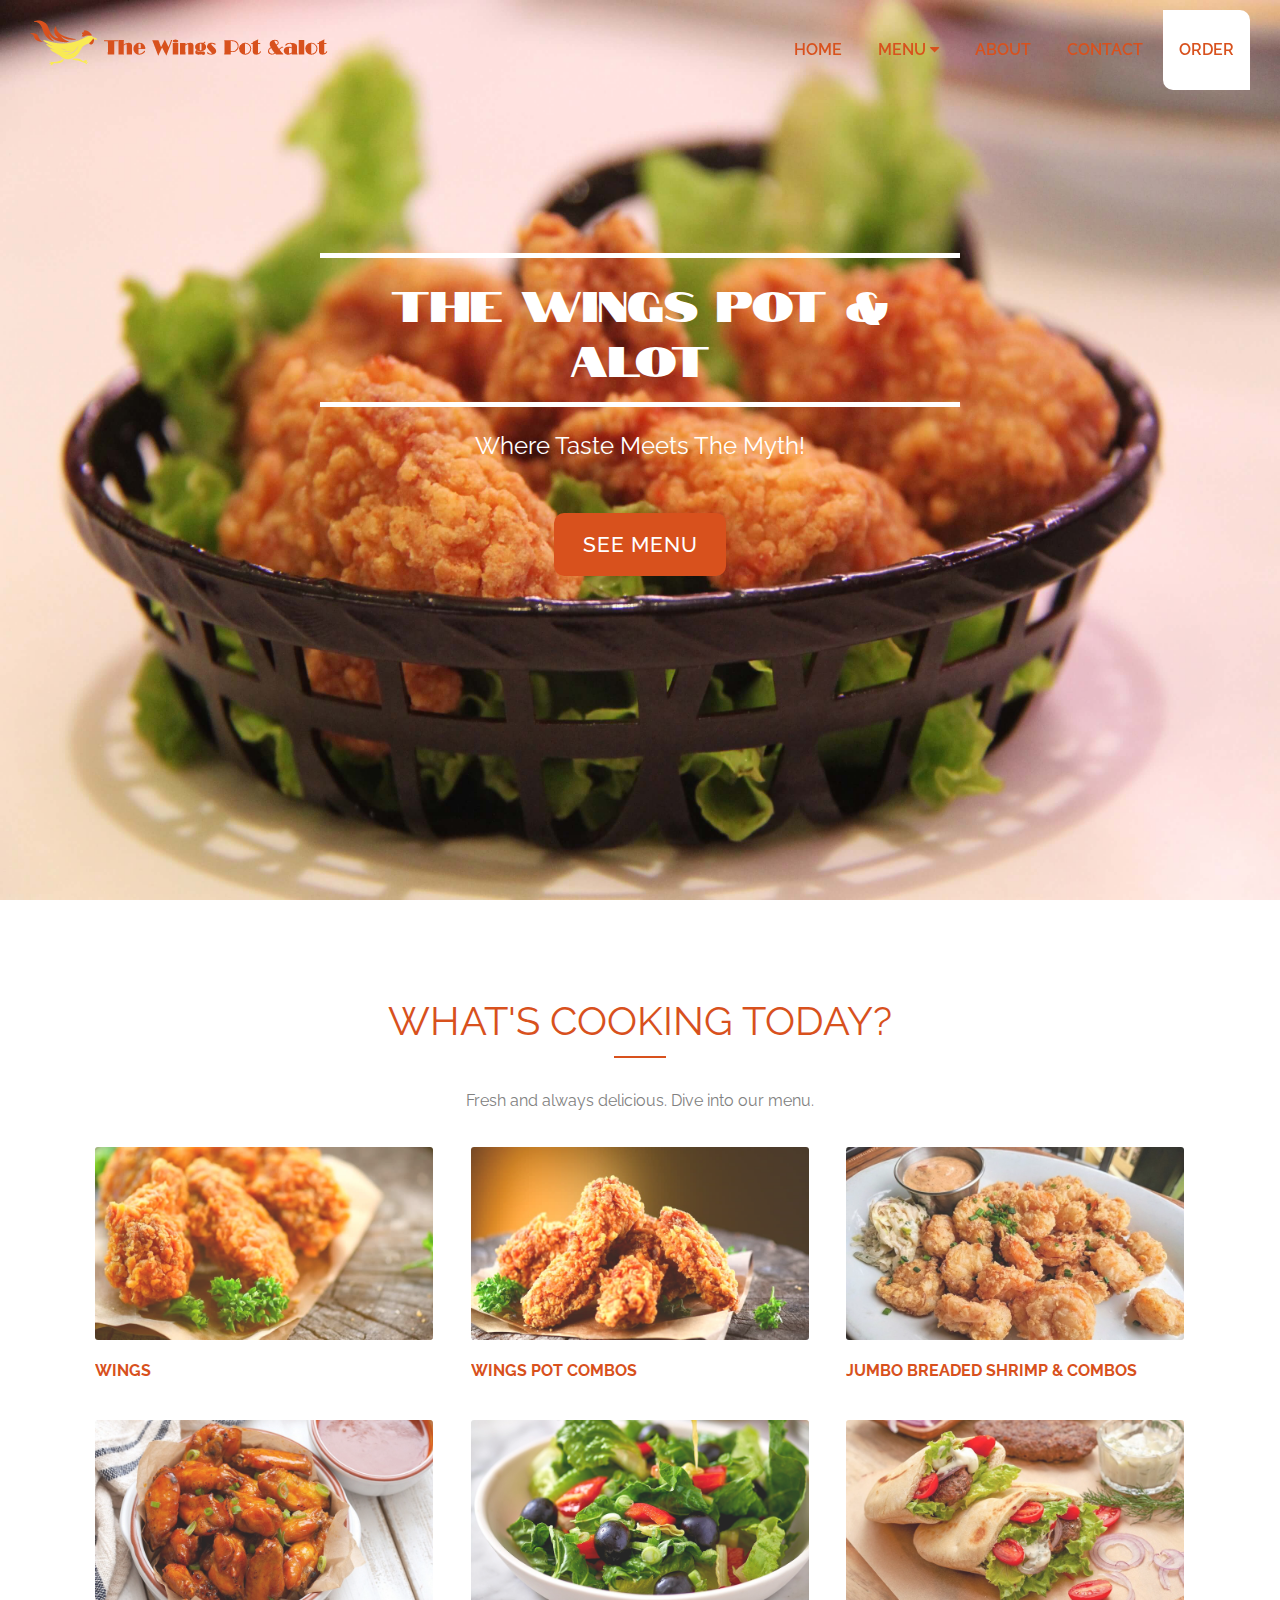
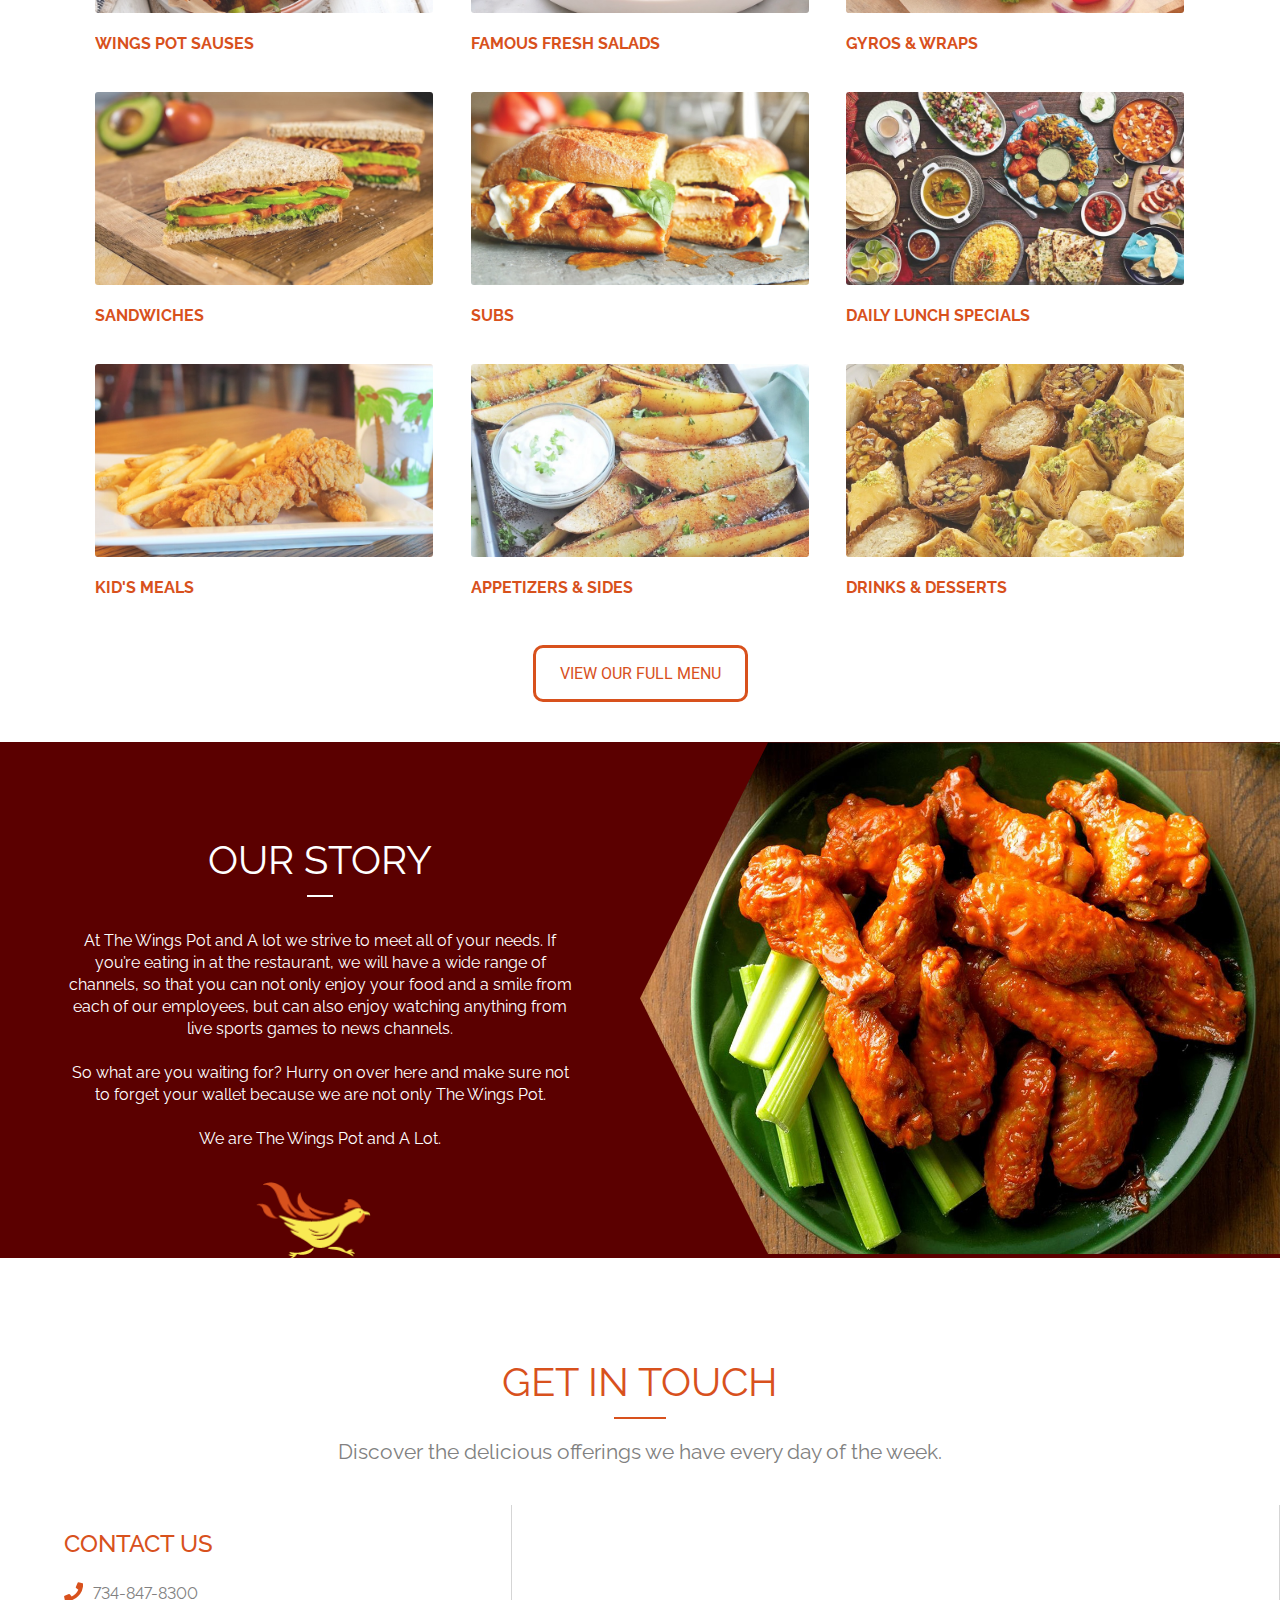
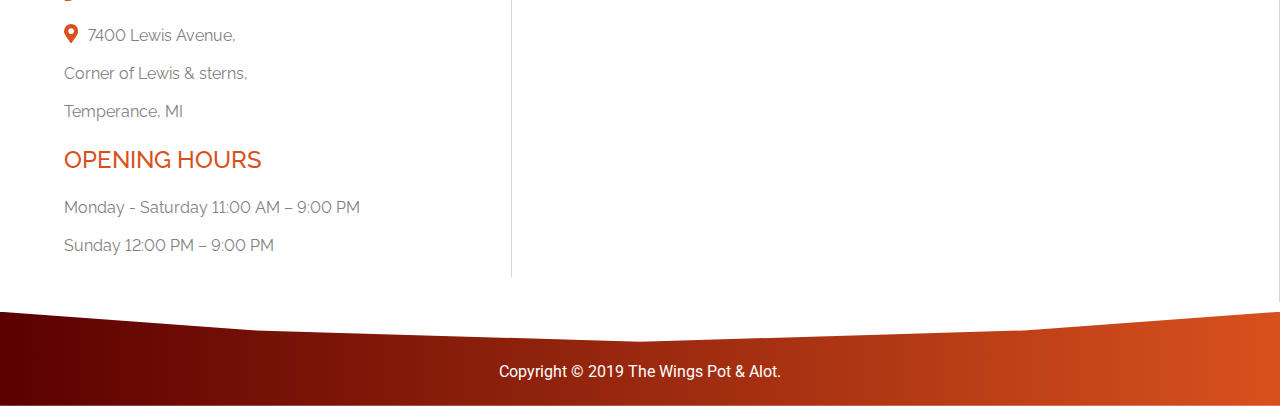
==== commit 71dd783f: "Add files via upload" ====
--- a/index.html
+++ b/index.html
@@ -80,21 +80,21 @@
                 </div>
                 <div class="info-box">
                   <a href="menu.html#item3"><img src="3.jpg"></a>
-                  <p>Shrimps</p>
+                  <p>Jumbo Breaded Shrimp & Combos</p>
                 </div>
           </div>
           <div class="info-row">
                 <div class="info-box">
                   <a href="menu.html#item4"><img src="4.jpg"></a>
-                  <p>Wings Sauses</p>
+                  <p>Wings Pot Sauses</p>
                 </div>
                 <div class="info-box">
                   <a href="menu.html#item5"><img src="5.jpeg"></a>
-                  <p>Fresh Salads</p>
+                  <p>Famous Fresh Salads</p>
                 </div>
                 <div class="info-box">
                   <a href="menu.html#item6"><img src="6.jpg"></a>
-                  <p>Gyros and Wraps</p>
+                  <p>Gyros & Wraps</p>
                 </div>
           </div>
           <div class="info-row">
@@ -109,7 +109,7 @@
                 </div>
                 <div class="info-box">
                   <a href="menu.html#item9"><img src="9.jpg"></a>
-                  <p>Daily Lunch</p>
+                  <p>Daily Lunch Specials</p>
                 </div>
           </div>
           <div class="info-row">
@@ -120,7 +120,7 @@
                 </div>
                 <div class="info-box">
                   <a href="menu.html#item11"><img src="11.jpg"></a>
-                  <p>Appetizers</p>
+                  <p>Appetizers & Sides</p>
                 </div>
                 <div class="info-box">
                   <a href="menu.html#item12"><img src="12.jpg"></a>
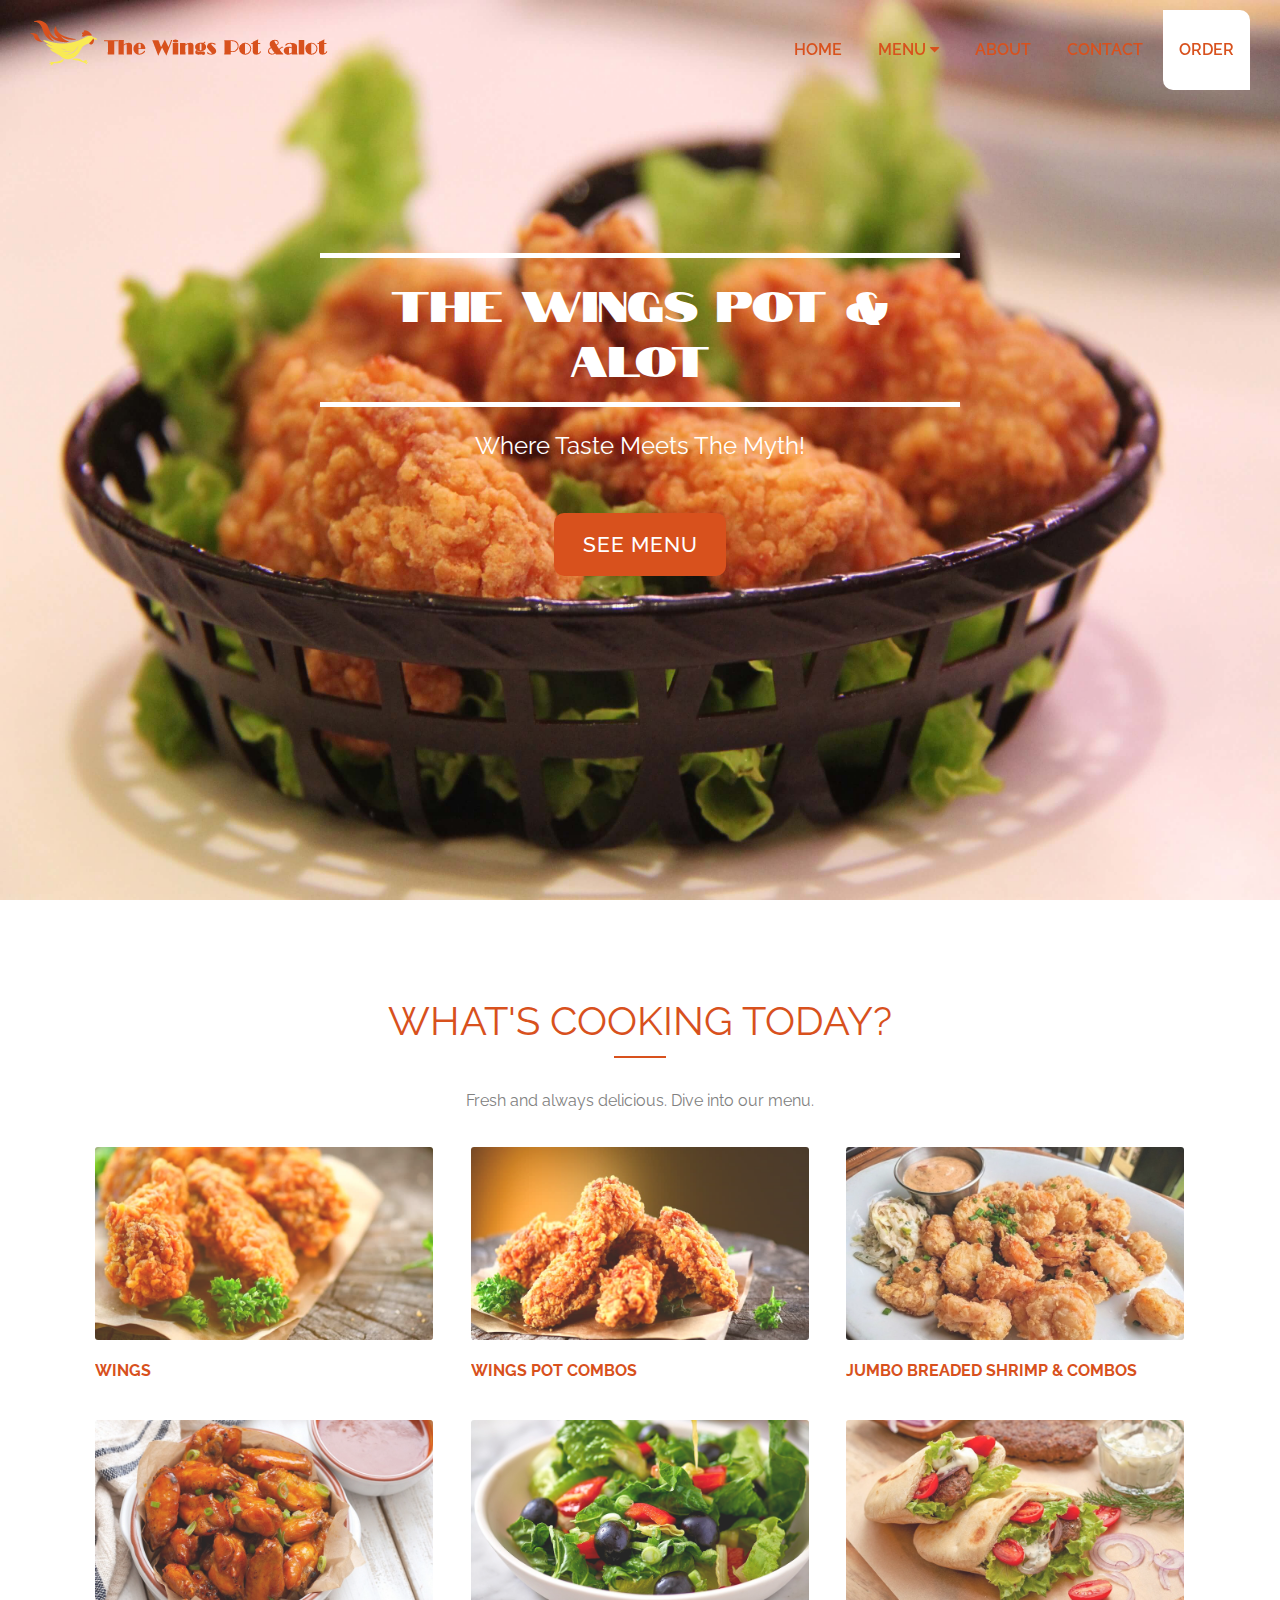
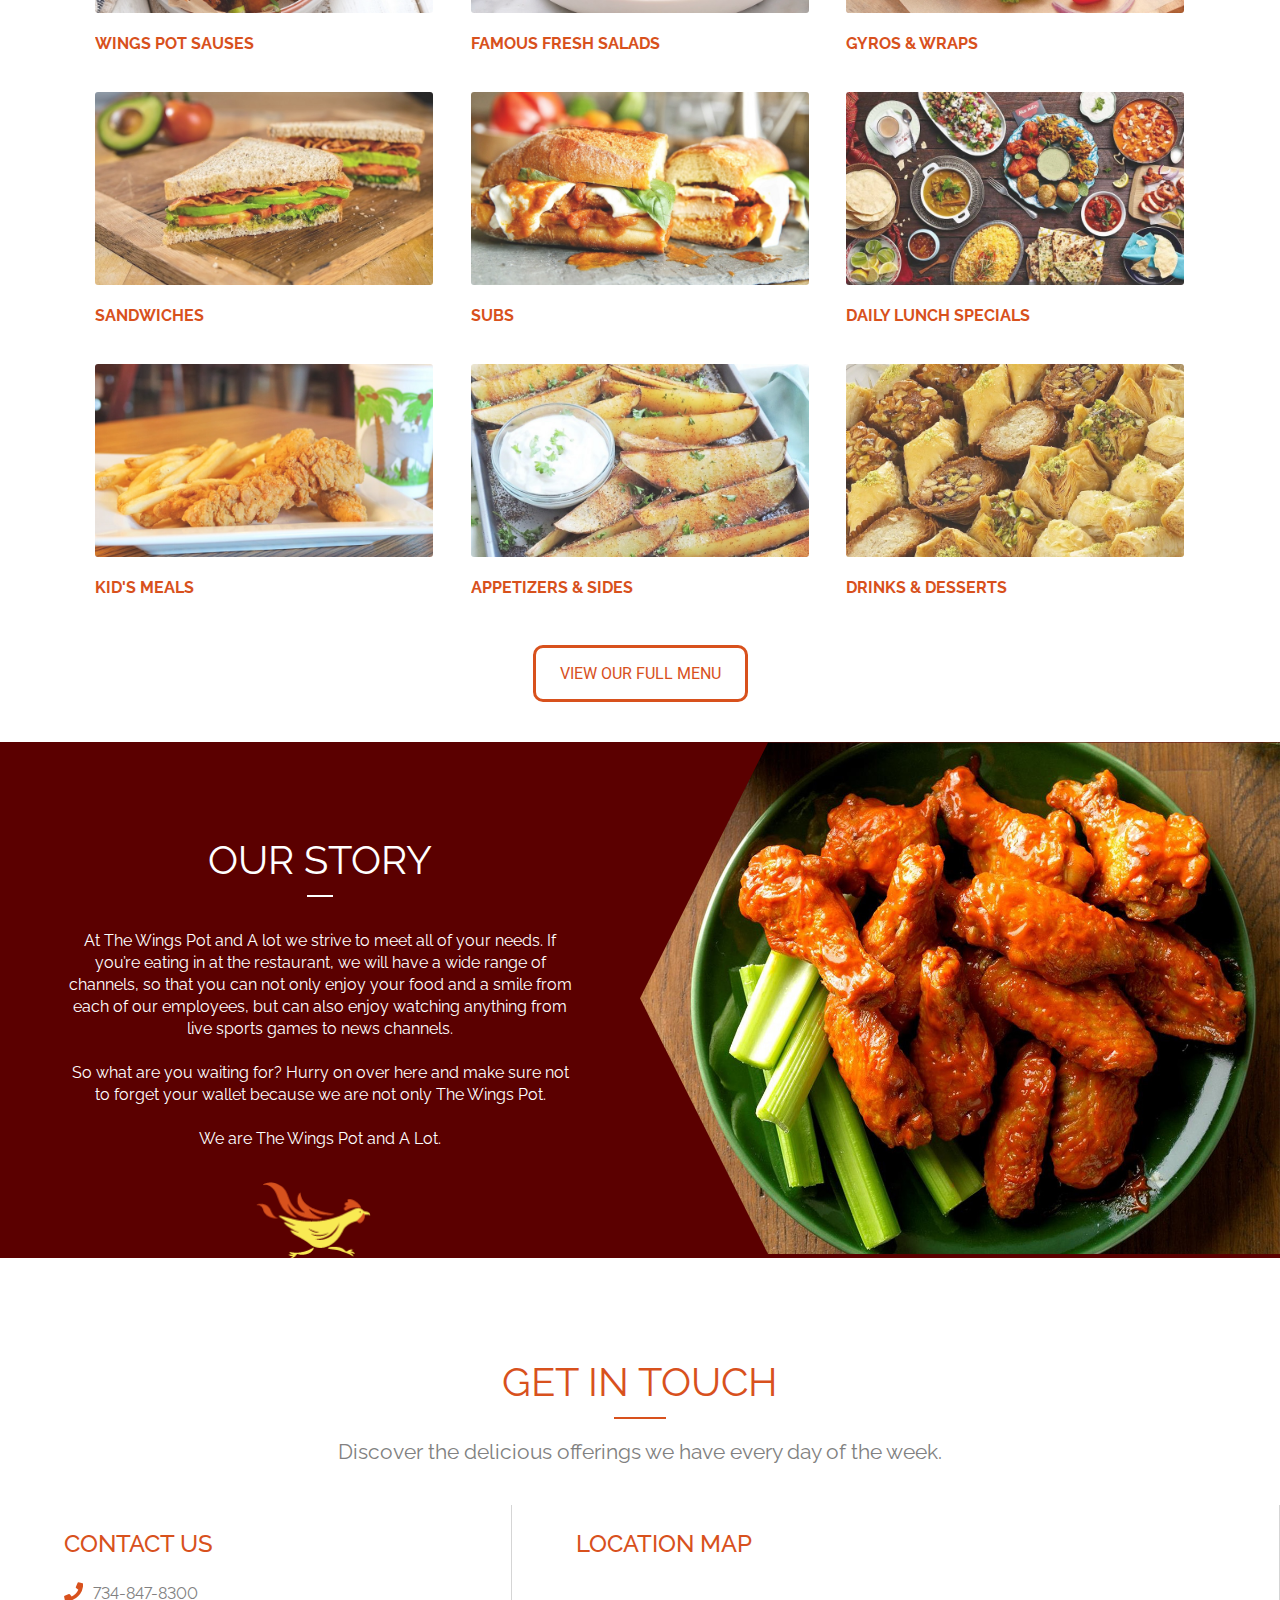
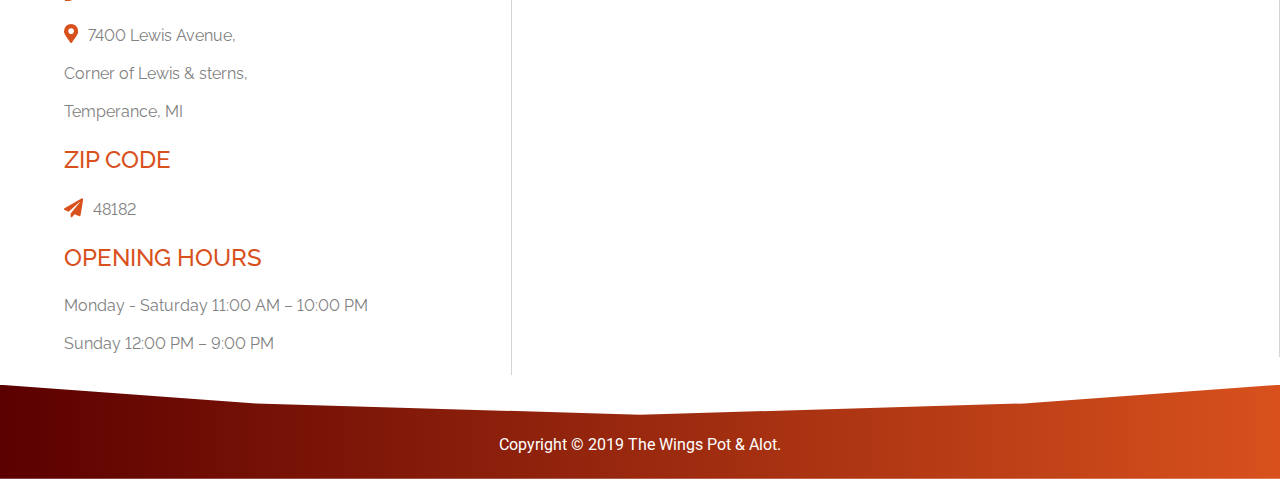
==== commit 986f6885: "Add files via upload" ====
--- a/index.html
+++ b/index.html
@@ -28,15 +28,15 @@
           <li><a href="index.html">Home</a></li>
           <li class="dropdown"><a href="menu.html" class="menu">Menu <i class="fa fa-caret-down"></i></a>
             <div class="dropdown-content">
-              <a href="menu.html#item1" id="firstItem">WINGS</a>
+              <a href="menu.html#item9" id="firstItem">DAILY LUNCH SPECIALS</a>
+              <a href="menu.html#item1">WINGS</a>
+              <a href="menu.html#item4">WINGS POT SAUSES</a>
               <a href="menu.html#item2">WINGS POT COMBOS</a>
               <a href="menu.html#item3">JUMBO BREADED SHRIMP & COMBOS</a>
-              <a href="menu.html#item4">WINGS POT SAUSES</a>
               <a href="menu.html#item5">FAMOUS FRESH SALADS</a>
               <a href="menu.html#item6">GYROS AND WRAPS</a>
               <a href="menu.html#item7">SANDWICHES</a>
               <a href="menu.html#item8">SUBS</a>
-              <a href="menu.html#item9">DAILY LUNCH SPECIALS</a>
               <a href="menu.html#item10">KID'S MEALS</a>
               <a href="menu.html#item11">APPETIZERS AND SIDES</a>
               <a href="menu.html#item12" id="lastItem">DRINKS & DESSERTS</a>
@@ -169,12 +169,15 @@
             <h3>CONTACT US</h3>
             <h4><i class="fas fa-phone"></i>734-847-8300</h4>
             <h4><i class="fas fa-map-marker-alt"></i>7400 Lewis Avenue,<br><br> Corner of Lewis & sterns,<br><br>Temperance, MI</h4>
+            <h3>ZIP CODE</h3>
+            <h4><i class="fas fa-paper-plane"></i>48182</h4>
             <h3>OPENING HOURS</h3>
-            <h4>Monday - Saturday 11:00 AM – 9:00 PM<br><br>Sunday 12:00 PM – 9:00 PM</h4>
+            <h4>Monday - Saturday 11:00 AM – 10:00 PM<br><br>Sunday 12:00 PM – 9:00 PM</h4>
+
           </div>
 
           <div class="contact-box" id="con-box-2">
-
+            <h3>LOCATION MAP</h3>
             <h4><iframe src="https://www.google.com/maps/embed?pb=!1m18!1m12!1m3!1d2976.58976884949!2d-83.5690757851899!3d41.75094058134229!2m3!1f0!2f0!3f0!3m2!1i1024!2i768!4f13.1!3m3!1m2!1s0x883b7f925ae8d977%3A0xe44cda6f2cd20868!2sThe%20Wings%20Pot%20%26%20Alot!5e0!3m2!1sen!2seg!4v1570128316960!5m2!1sen!2seg" width="680" height="350" frameborder="0" style="border:0;" allowfullscreen=""></iframe></h4>
           </div>
           </div>
